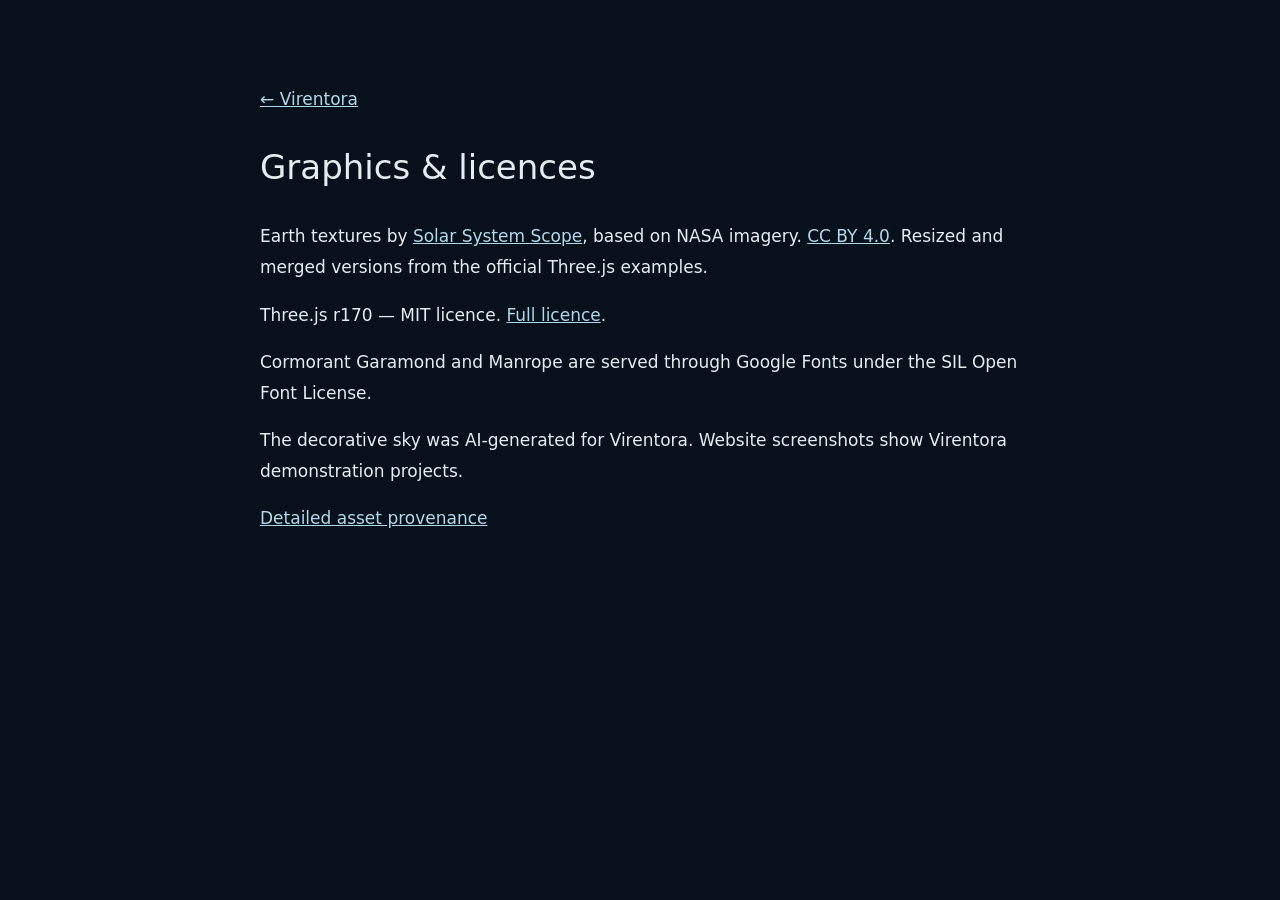
==== assets/credits.html @ 3e6f8a62 "готово" ====
<!doctype html><html lang="en"><meta charset="utf-8"><meta name="viewport" content="width=device-width,initial-scale=1"><title>Graphics & licences · Virentora</title><style>body{max-width:760px;margin:60px auto;padding:24px;background:#08111b;color:#e6edf2;font:17px/1.8 system-ui}a{color:#b2d8eb}h1{font-weight:500}</style><a href="../">← Virentora</a><h1>Graphics & licences</h1><p>Earth textures by <a href="https://www.solarsystemscope.com/textures/">Solar System Scope</a>, based on NASA imagery. <a href="https://creativecommons.org/licenses/by/4.0/">CC BY 4.0</a>. Resized and merged versions from the official Three.js examples.</p><p>Three.js r170 — MIT licence. <a href="https://github.com/mrdoob/three.js/blob/r170/LICENSE">Full licence</a>.</p><p>Cormorant Garamond and Manrope are served through Google Fonts under the SIL Open Font License.</p><p>The decorative sky was AI-generated for Virentora. Website screenshots show Virentora demonstration projects.</p><p><a href="ATTRIBUTION.md">Detailed asset provenance</a></p></html>
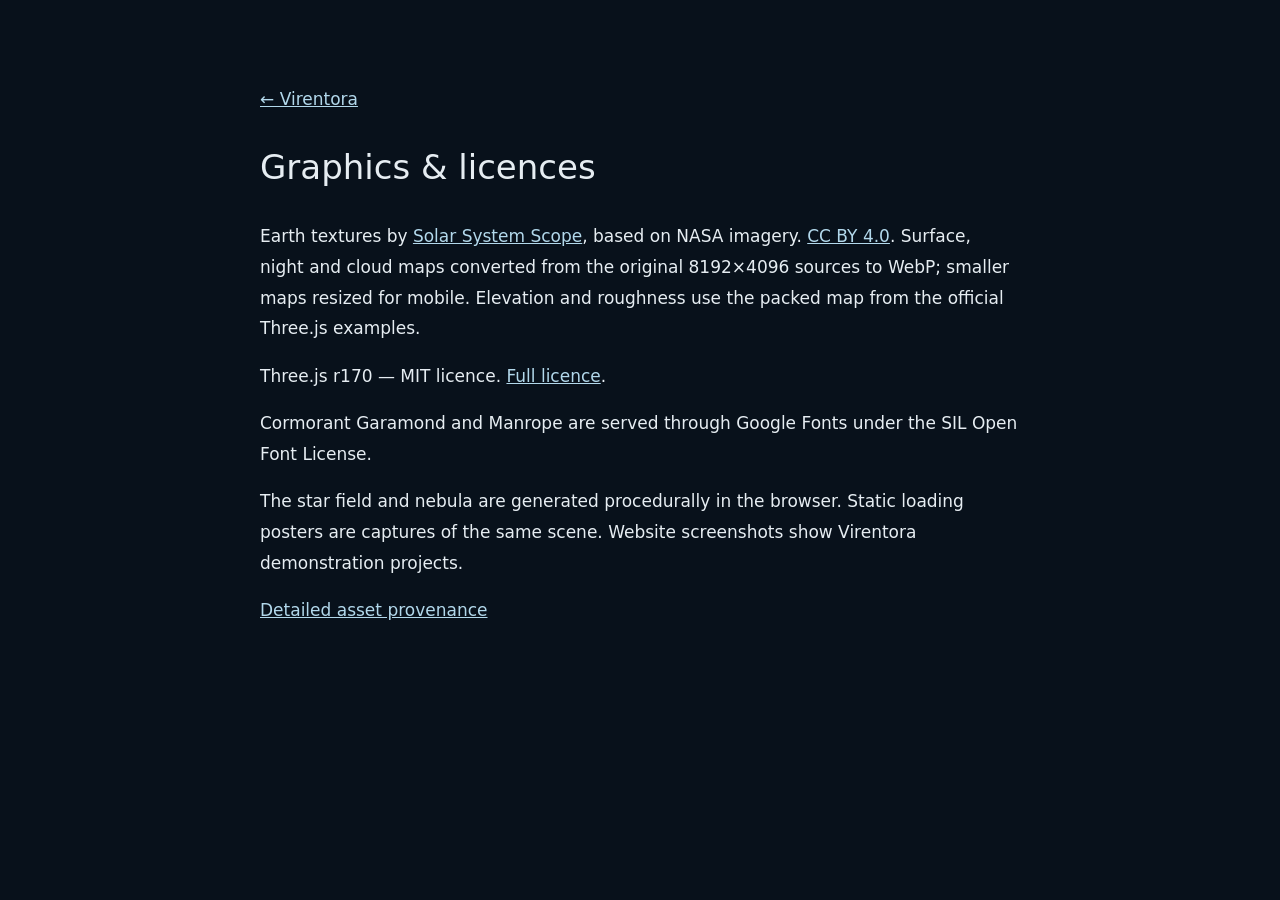
==== commit 9578e8e3: "готово" ====
--- a/assets/credits.html
+++ b/assets/credits.html
@@ -1 +1 @@
-<!doctype html><html lang="en"><meta charset="utf-8"><meta name="viewport" content="width=device-width,initial-scale=1"><title>Graphics & licences · Virentora</title><style>body{max-width:760px;margin:60px auto;padding:24px;background:#08111b;color:#e6edf2;font:17px/1.8 system-ui}a{color:#b2d8eb}h1{font-weight:500}</style><a href="../">← Virentora</a><h1>Graphics & licences</h1><p>Earth textures by <a href="https://www.solarsystemscope.com/textures/">Solar System Scope</a>, based on NASA imagery. <a href="https://creativecommons.org/licenses/by/4.0/">CC BY 4.0</a>. Resized and merged versions from the official Three.js examples.</p><p>Three.js r170 — MIT licence. <a href="https://github.com/mrdoob/three.js/blob/r170/LICENSE">Full licence</a>.</p><p>Cormorant Garamond and Manrope are served through Google Fonts under the SIL Open Font License.</p><p>The decorative sky was AI-generated for Virentora. Website screenshots show Virentora demonstration projects.</p><p><a href="ATTRIBUTION.md">Detailed asset provenance</a></p></html>+<!doctype html><html lang="en"><meta charset="utf-8"><meta name="viewport" content="width=device-width,initial-scale=1"><title>Graphics & licences · Virentora</title><style>body{max-width:760px;margin:60px auto;padding:24px;background:#08111b;color:#e6edf2;font:17px/1.8 system-ui}a{color:#b2d8eb}h1{font-weight:500}</style><a href="../">← Virentora</a><h1>Graphics & licences</h1><p>Earth textures by <a href="https://www.solarsystemscope.com/textures/">Solar System Scope</a>, based on NASA imagery. <a href="https://creativecommons.org/licenses/by/4.0/">CC BY 4.0</a>. Surface, night and cloud maps converted from the original 8192×4096 sources to WebP; smaller maps resized for mobile. Elevation and roughness use the packed map from the official Three.js examples.</p><p>Three.js r170 — MIT licence. <a href="https://github.com/mrdoob/three.js/blob/r170/LICENSE">Full licence</a>.</p><p>Cormorant Garamond and Manrope are served through Google Fonts under the SIL Open Font License.</p><p>The star field and nebula are generated procedurally in the browser. Static loading posters are captures of the same scene. Website screenshots show Virentora demonstration projects.</p><p><a href="ATTRIBUTION.md">Detailed asset provenance</a></p></html>
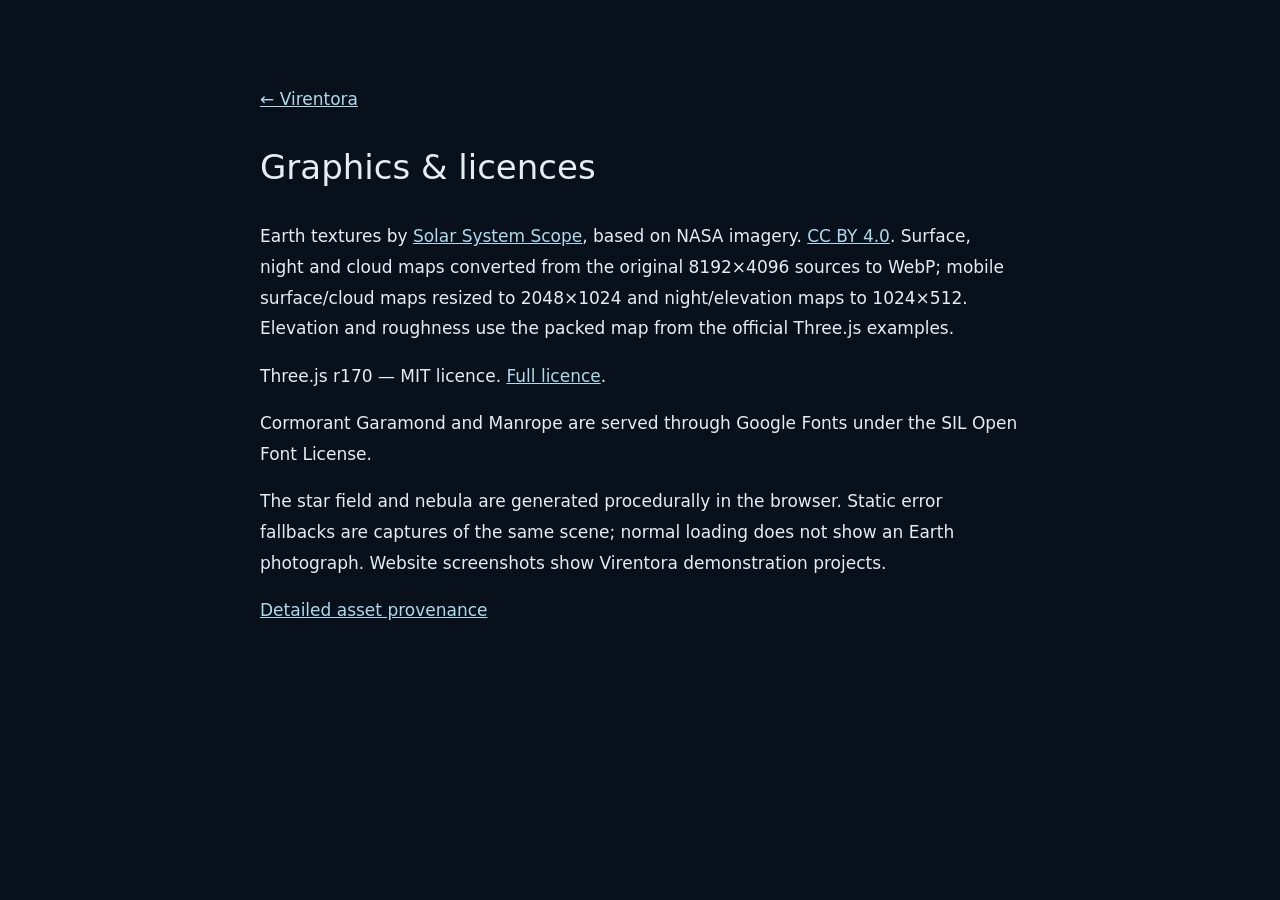
==== commit b9a88eba: "готово" ====
--- a/assets/credits.html
+++ b/assets/credits.html
@@ -1 +1 @@
-<!doctype html><html lang="en"><meta charset="utf-8"><meta name="viewport" content="width=device-width,initial-scale=1"><title>Graphics & licences · Virentora</title><style>body{max-width:760px;margin:60px auto;padding:24px;background:#08111b;color:#e6edf2;font:17px/1.8 system-ui}a{color:#b2d8eb}h1{font-weight:500}</style><a href="../">← Virentora</a><h1>Graphics & licences</h1><p>Earth textures by <a href="https://www.solarsystemscope.com/textures/">Solar System Scope</a>, based on NASA imagery. <a href="https://creativecommons.org/licenses/by/4.0/">CC BY 4.0</a>. Surface, night and cloud maps converted from the original 8192×4096 sources to WebP; smaller maps resized for mobile. Elevation and roughness use the packed map from the official Three.js examples.</p><p>Three.js r170 — MIT licence. <a href="https://github.com/mrdoob/three.js/blob/r170/LICENSE">Full licence</a>.</p><p>Cormorant Garamond and Manrope are served through Google Fonts under the SIL Open Font License.</p><p>The star field and nebula are generated procedurally in the browser. Static loading posters are captures of the same scene. Website screenshots show Virentora demonstration projects.</p><p><a href="ATTRIBUTION.md">Detailed asset provenance</a></p></html>+<!doctype html><html lang="en"><meta charset="utf-8"><meta name="viewport" content="width=device-width,initial-scale=1"><title>Graphics & licences · Virentora</title><style>body{max-width:760px;margin:60px auto;padding:24px;background:#08111b;color:#e6edf2;font:17px/1.8 system-ui}a{color:#b2d8eb}h1{font-weight:500}</style><a href="../">← Virentora</a><h1>Graphics & licences</h1><p>Earth textures by <a href="https://www.solarsystemscope.com/textures/">Solar System Scope</a>, based on NASA imagery. <a href="https://creativecommons.org/licenses/by/4.0/">CC BY 4.0</a>. Surface, night and cloud maps converted from the original 8192×4096 sources to WebP; mobile surface/cloud maps resized to 2048×1024 and night/elevation maps to 1024×512. Elevation and roughness use the packed map from the official Three.js examples.</p><p>Three.js r170 — MIT licence. <a href="https://github.com/mrdoob/three.js/blob/r170/LICENSE">Full licence</a>.</p><p>Cormorant Garamond and Manrope are served through Google Fonts under the SIL Open Font License.</p><p>The star field and nebula are generated procedurally in the browser. Static error fallbacks are captures of the same scene; normal loading does not show an Earth photograph. Website screenshots show Virentora demonstration projects.</p><p><a href="ATTRIBUTION.md">Detailed asset provenance</a></p></html>
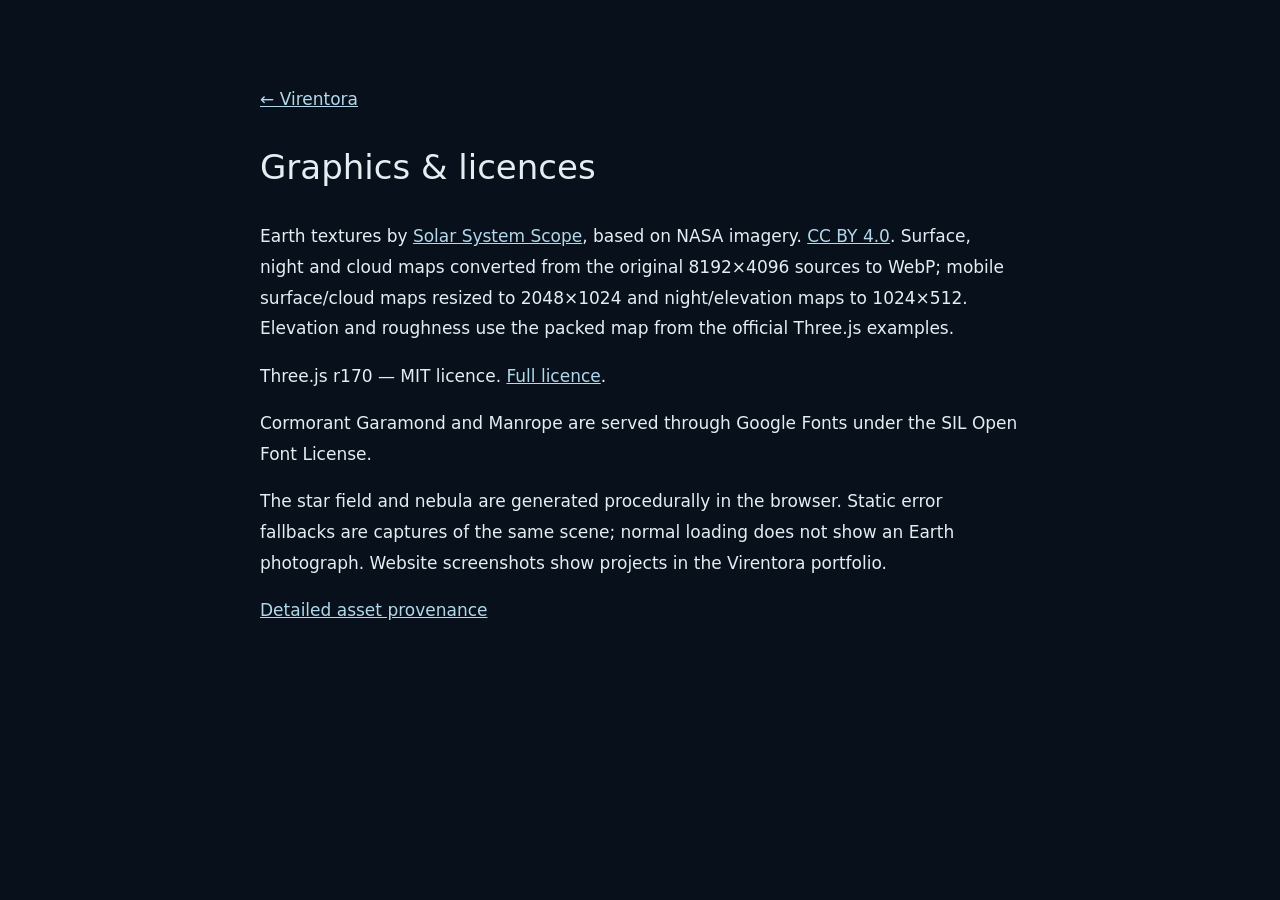
==== commit bc69d02f: "готово" ====
--- a/assets/credits.html
+++ b/assets/credits.html
@@ -1 +1 @@
-<!doctype html><html lang="en"><meta charset="utf-8"><meta name="viewport" content="width=device-width,initial-scale=1"><title>Graphics & licences · Virentora</title><style>body{max-width:760px;margin:60px auto;padding:24px;background:#08111b;color:#e6edf2;font:17px/1.8 system-ui}a{color:#b2d8eb}h1{font-weight:500}</style><a href="../">← Virentora</a><h1>Graphics & licences</h1><p>Earth textures by <a href="https://www.solarsystemscope.com/textures/">Solar System Scope</a>, based on NASA imagery. <a href="https://creativecommons.org/licenses/by/4.0/">CC BY 4.0</a>. Surface, night and cloud maps converted from the original 8192×4096 sources to WebP; mobile surface/cloud maps resized to 2048×1024 and night/elevation maps to 1024×512. Elevation and roughness use the packed map from the official Three.js examples.</p><p>Three.js r170 — MIT licence. <a href="https://github.com/mrdoob/three.js/blob/r170/LICENSE">Full licence</a>.</p><p>Cormorant Garamond and Manrope are served through Google Fonts under the SIL Open Font License.</p><p>The star field and nebula are generated procedurally in the browser. Static error fallbacks are captures of the same scene; normal loading does not show an Earth photograph. Website screenshots show Virentora demonstration projects.</p><p><a href="ATTRIBUTION.md">Detailed asset provenance</a></p></html>+<!doctype html><html lang="en"><meta charset="utf-8"><meta name="viewport" content="width=device-width,initial-scale=1"><title>Graphics & licences · Virentora</title><style>body{max-width:760px;margin:60px auto;padding:24px;background:#08111b;color:#e6edf2;font:17px/1.8 system-ui}a{color:#b2d8eb}h1{font-weight:500}</style><a href="../">← Virentora</a><h1>Graphics & licences</h1><p>Earth textures by <a href="https://www.solarsystemscope.com/textures/">Solar System Scope</a>, based on NASA imagery. <a href="https://creativecommons.org/licenses/by/4.0/">CC BY 4.0</a>. Surface, night and cloud maps converted from the original 8192×4096 sources to WebP; mobile surface/cloud maps resized to 2048×1024 and night/elevation maps to 1024×512. Elevation and roughness use the packed map from the official Three.js examples.</p><p>Three.js r170 — MIT licence. <a href="https://github.com/mrdoob/three.js/blob/r170/LICENSE">Full licence</a>.</p><p>Cormorant Garamond and Manrope are served through Google Fonts under the SIL Open Font License.</p><p>The star field and nebula are generated procedurally in the browser. Static error fallbacks are captures of the same scene; normal loading does not show an Earth photograph. Website screenshots show projects in the Virentora portfolio.</p><p><a href="ATTRIBUTION.md">Detailed asset provenance</a></p></html>
